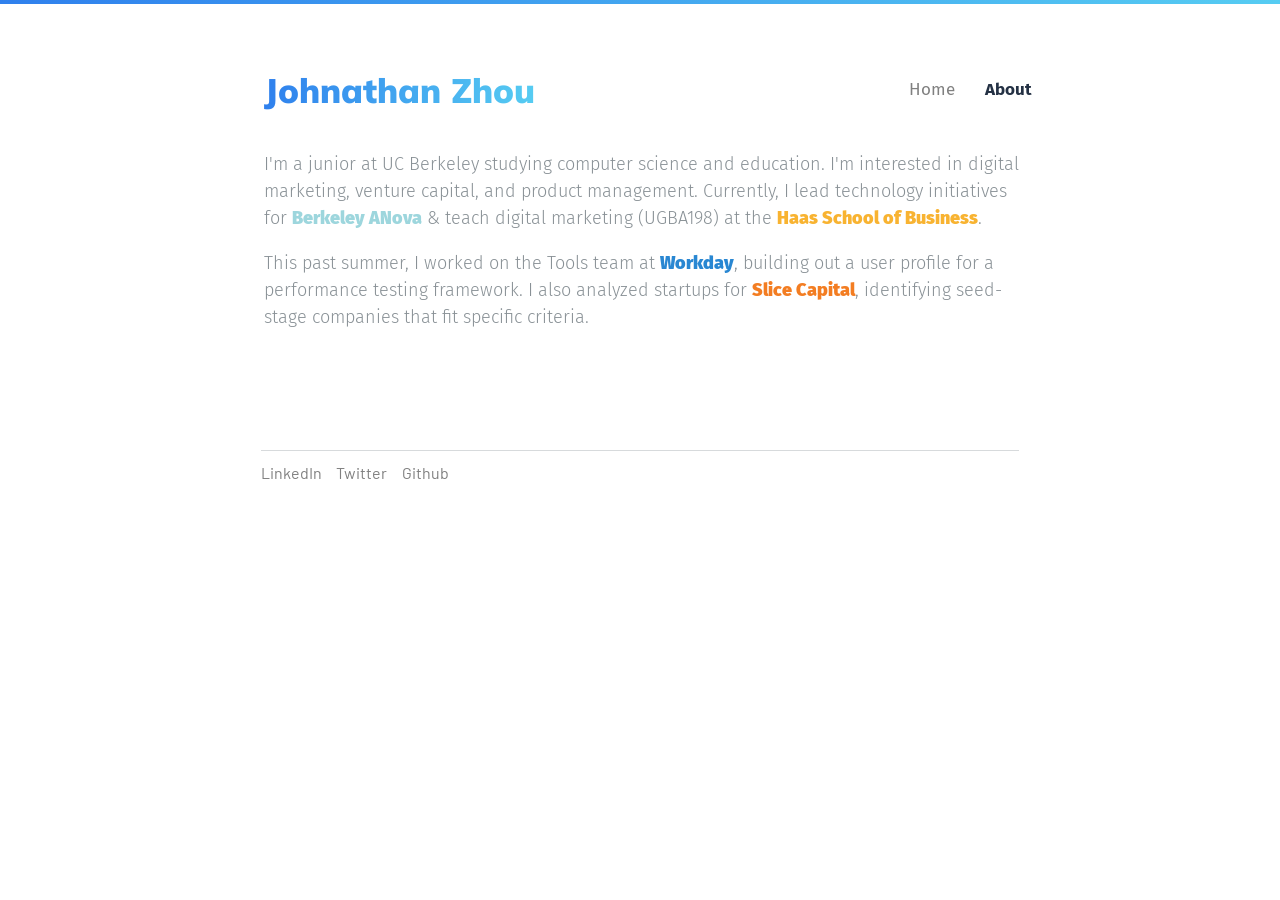
==== about.html @ e97a007f "twitter link changed" ====
<!DOCTYPE html>
<html lang="en">

<!-- Meta -->
<meta http-equiv="Content-Type" content="text/html; charset=UTF-8" />
<!-- For Google Site Verification -->
<meta name="google-site-verification" content="YuTOY7X219K3nDFGQhK0ZhWAs9W1rGL5djqGtCT5RRY" />

<!-- Meta: For LinkedIn -->
<meta property='og:title' content="Johnathan Zhou" />
<meta property='og:image' content="https://ibb.co/ckx13H" />
<meta property='og:description' content="Johnathan Zhou's personal website" />
<meta property='og:url' content="https://johnathanzhou.com" />

<!-- Title -->
<title>About Johnathan Zhou </title>

<link rel="shortcut icon" href="./assets/images/fav.jpg">
<link rel="apple-touch-icon" href="./assets/images/fav.jpg">
<link rel="apple-touch-icon" sizes="76x76" href="./assets/images/fav.jpg">
  <head>
    <link rel="stylesheet"
          href="https://fonts.googleapis.com/css?family=Barlow:400, 900|Roboto+Mono:500, 900|Muli|Fira+Sans:300, 400, 500, 900">
    <style>
    </style>
    <link rel="stylesheet" href="./assets/css/main.css">
  </head>
  <body>
    <div class="gradient"></div>
    <div class="main">
      <div class="section">
        <div class="upperBar">
           <div class="icon">
             <a href="/">Johnathan Zhou</a>
           </div>
           <ul class="upperRight">
             <li>
               <a href="/">
                 Home
                </a>
            </li>
            <li>
              <a class="active" href="about.html">
                About
              </a>
            </li>
           </ul>
        </div>
      <div class="about">
        <p>I'm a junior at UC Berkeley studying computer science and education. I'm interested in digital marketing, venture capital, and product management. 
        Currently, I lead technology initiatives for <a target="_blank" class="link-nova" href="https://berkeleyanova.org">Berkeley ANova</a> & teach digital marketing (UGBA198) at the 
        <a target="_blank" href="https://haas.berkeley.edu/" class="link-yellow">Haas School of Business</a>. </p>
        <p>This past summer, I worked on the Tools team at <a target="_blank" href="https://workday.com" class="link-blue">Workday</a>, building out a user profile for a performance testing framework. 
        I also analyzed startups for <a target="_blank" href="https://slice.capital" class="link-orange">Slice Capital</a>, identifying seed-stage companies 
        that fit specific criteria. </p>
        <p></p>
      </div>
      </div>
    </div>
  </body>
  <footer>
    <div class="footer">
      <ul class="links">
        <li>
          <a target="_blank" href="https://linkedin.com/in/johnathanz">LinkedIn</a>
        </li>
        <li>
          <a target="_blank" href="https://twitter.com/@johnathanzhou">Twitter</a>
        </li>
        <li>
          <a target="_blank" href="https://github.com/johnathanzhou">Github</a>
        </li>
      </ul>
    </div>
  </footer>
</html>
---- assets/css/main.css ----
@keyframes fadein {
  from {
      opacity: 0;
      transform: translateY(20px)
  }
  to {
      opacity: 1;
      transform: translateY(0)
  }
}


.body-after {
  content: '';
  display: block;
  /* height: 10%; Set same as footer's height */
}

footer {
  margin-top: 8%;
  width: 100%;
  height: 5%;
  margin-left: 20%;
  border-top: 1px solid #d7dadc;
  padding-top: 1%;
  width: 60%;
}

.main {
  margin-top: 2%;
  width: 100vw;
  font-family: 'Fira Sans', 'sans-serif';
  display: flex;
  justify-content: center;
}

.gradient {
  margin-top: -14px;
  margin-left: -8px;
  height: 10px;
  width: 100vw;
  background: #56CCF2;  /* fallback for old browsers */
  background: -webkit-linear-gradient(to right, #2F80ED, #56CCF2);  /* Chrome 10-25, Safari 5.1-6 */
  background: linear-gradient(to right, #2F80ED, #56CCF2); /* W3C, IE 10+/ Edge, Firefox 16+, Chrome 26+, Opera 12+, Safari 7+ */
}

.section {
  width: 60%;
  margin-top: 40px;
}

.icon {
  display: inline-block;
  font-size: 35px;
  font-weight: 900;
  font-family: "Muli", "sans-serif";
  background: #56CCF2;  /* fallback for old browsers */
  background: -webkit-linear-gradient(to right, #2F80ED, #56CCF2);  
  /* Chrome 10-25, Safari 5.1-6 */
  background: linear-gradient(to right, #2F80ED, #56CCF2); 
  /* W3C, IE 10+/ Edge, Firefox 16+, Chrome 26+, Opera 12+, Safari 7+ */
  -webkit-background-clip: text;
  -webkit-text-fill-color: transparent;
  position: relative;
  text-decoration: none
}


/* .icon:hover {
  border-bottom: 2px solid #2F80ED;
} */



.upperRight {
  float: right;
  margin-top: 1.3%;
  display: flex;
  list-style-type: none;
  color: grey;
}

.upperRight li {
  margin-left: 30px;
}

.upperRight a {
  color: inherit;
  text-decoration: none;
  font-size: 17px;
  /* font-family: "Fira Sans", "sans-serif";  */
}

.upperRight .active {
  font-weight: bold;
  color: #243144;
}

.upperRight li:hover {
  color: #243144;
  border-bottom: 1px solid #243144;
  font-weight: bold;
}

.about {
  animation: fadein .5s both;
  animation-delay: .2s;
  margin-top: 5%;
  color: #899196;
  font-size: 18px;
  font-weight: 300;
}

.active a{
  font-weight: bold;
  color: #243144;
}

.experience {
  margin-top: 5%;
  font-size: 20px;
  font-family: "Muli", "sans-serif";
  font-weight: 900;
  color: #39464f;
  animation: fadein .5s both;
  animation-delay: .5s;
}

.exp-head {
  margin-top: 15px;
  font-size: 17px;
  font-weight: 900;
  color: #39464f
}

.exp-title {
  font-size: 15px;
  font-weight: 200;
  color: #899196;
}

.row1 {
  margin-top: 5%;
  width: 100%;
  display: flex;
  justify-content: space-between;
  flex-wrap: wrap;
}



a {
  text-decoration: none;
}

.row2 {
  margin-top: 5%;
  width: 100%;
  display: flex;
  justify-content: space-between;
  flex-wrap: wrap;
}


.bigBox {
  flex: 1;
  display: flex;
  justify-content: center;
  min-width: 20rem;
  overflow: auto;
}

.bigBox:hover {
  background-color: #f4f7f9;
}

.innerFrame {
  width: 90%;
  padding: 5% 0 5% 0;
}

.color-container {
  display: flex;
  align-items: center;
  justify-content: center;
  width: 100%;
}

.orange-slice {
  display: flex;
  align-items: center;
  justify-content: center;
  width: 100%;
  overflow: auto;
  background-color: #f37d22
}

.workday {
  background-color: #1a76ba;
}

.haas {
  background-color: #152b49;
}

.anova {
  background-color: #e7f2fc;
}

.vt {
  background-color: white;
}

.me {
  height: 65%;
  margin-bottom: 5%;
}

.projects {
  color: white;
  height: 18%;
  display: flex;
  align-items: center;
  justify-content: center;
  background: #56CCF2;  /* fallback for old browsers */
  background: -webkit-linear-gradient(to right, #2F80ED, #56CCF2);  /* Chrome 10-25, Safari 5.1-6 */
  background: linear-gradient(to right, #2F80ED, #56CCF2); /* W3C, IE 10+/ Edge, Firefox 16+, Chrome 26+, Opera 12+, Safari 7+ */
}

.wday-image {
  height: 70%
}

.slice-image {
  height: 55%;
}

.mediumBox {
  flex: 1;
  display: flex;
  justify-content: center;
  min-width: 16rem;
  overflow: auto;
}

.mediumBox:hover {
  background-color: #f4f7f9
}

.empty {
  border: none;
  flex: 1;
}

.links {
  list-style-type: none;
  margin: 0;
  padding: 0;
  font-family: "Barlow", "sans-serif"
}

.links li {
  display: inline;
  margin-right: 1.5%;
  color: grey;
}

.links li:hover {
  border-bottom: 1px solid grey;
  color: black;
}

.links a {
  color: inherit;
  text-decoration: none;
}

p a {
  text-decoration: none;
  font-weight: bold;
  font-size: inherit;
}

p {
  line-height: 27px;
}



/* .blue:hover {
  border-bottom: 1px solid #1a76ba;
} */


img {
  max-width: 100%;
  max-height: 100%;
}

.image-container {
  height: 24%;
  display: flex;
  align-items: center;
  justify-content: center;
  width: 100%;
}

.small-img-c {
  height: 18%;
  display: flex;
  align-items: center;
  justify-content: center;
  width: 100%;
}

.anova-img-c {
  height: 18%;
  display: flex;
  align-items: center;
  justify-content: center;
  width: 100%;
}

.code-img-c {
  height: 18%;
  display: flex;
  align-items: center;
  justify-content: center;
  width: 100%;
}

.vt-img-c {
  height: 18%;
  display: flex;
  align-items: center;
  justify-content: center;
  width: 100%;
}

.nova {
  height: 70%
}

.vt-image {
  height: 70%;
}

.code {
  height: 120%
}


/* pretty hover link  */
.icon:before {
  background: #56CCF2;  /* fallback for old browsers */
  background: -webkit-linear-gradient(to right, rgb(47, 128, 237, 0.2), rgb(86, 204, 242, 0.2));  /* Chrome 10-25, Safari 5.1-6 */
  background: linear-gradient(to right, rgb(47, 128, 237, 0.2), rgb(86, 204, 242, 0.2)); 
  content: '';
  display: block;
  position: absolute;
  left: 5px;
  bottom: -1px;
  height: 18px;
  width: 0;
  -webkit-transition: width 0s ease, background .4s ease;
  transition: width 0s ease, background .4s ease
}

.icon:after {
  background: #56CCF2;  /* fallback for old browsers */
  background: -webkit-linear-gradient(to right, rgb(47, 128, 237, 0.2), rgb(86, 204, 242, 0.2));  /* Chrome 10-25, Safari 5.1-6 */
  background: linear-gradient(to right, rgb(47, 128, 237, 0.2), rgb(86, 204, 242, 0.2)); 
  content: '';
  display: block;
  position: absolute;
  right: -10px;
  bottom: -1px;
  height: 18px;
  width: 0;
  -webkit-transition: width .4s ease;
  transition: width .4s ease
}

.icon:hover:before {
  width: 100%;
  -webkit-transition: width .4s ease;
  transition: width .4s ease
}

.icon:hover:after {
  background: 0 0;
  width: 100%;
  -webkit-transition: all 0s ease;
  transition: all 0s ease
}

.link-blue {
  color: rgb(41, 135, 210); 
  display: inline-block;
  font-weight: 900;
  position: relative;
  text-decoration: none
}

.link-blue:before {
  background: rgb(41, 135, 210, .2);
  content: '';
  display: block;
  position: absolute;
  left: 5px;
  bottom: 2px;
  height: 12px;
  width: 0;
  -webkit-transition: width 0s ease, background .4s ease;
  transition: width 0s ease, background .4s ease
}

.link-blue:after {
  background: rgb(41, 135, 210, .2);
  content: '';
  display: block;
  position: absolute;
  right: -5px;
  bottom: 2px;
  height: 12px;
  width: 0;
  -webkit-transition: width .4s ease;
  transition: width .4s ease
}

.link-blue:hover:before {
  width: 100%;
  -webkit-transition: width .4s ease;
  transition: width .4s ease
}

.link-blue:hover:after {
  background: 0 0;
  width: 100%;
  -webkit-transition: all 0s ease;
  transition: all 0s ease
}

.link-yellow {
  color: rgb(248, 179, 49);
  display: inline-block;
  font-weight: 900;
  position: relative;
  text-decoration: none
}

.link-yellow:before {
  background: rgb(248, 179, 49, 0.2);
  content: '';
  display: block;
  position: absolute;
  left: 5px;
  bottom: 2px;
  height: 12px;
  width: 0;
  -webkit-transition: width 0s ease, background .4s ease;
  transition: width 0s ease, background .4s ease
}

.link-yellow:after {
  background: rgb(248, 179, 49, 0.2);
  content: '';
  display: block;
  position: absolute;
  right: -5px;
  bottom: 2px;
  height: 12px;
  width: 0;
  -webkit-transition: width .4s ease;
  transition: width .4s ease
}

.link-yellow:hover:before {
  width: 100%;
  -webkit-transition: width .4s ease;
  transition: width .4s ease
}

.link-yellow:hover:after {
  background: 0 0;
  width: 100%;
  -webkit-transition: all 0s ease;
  transition: all 0s ease
}

.link-orange {
  color: rgb(243, 125, 34);
  display: inline-block;
  font-weight: 900;
  position: relative;
  text-decoration: none
}

.link-orange:before {
  background: rgb(243, 125, 34, .2);
  content: '';
  display: block;
  position: absolute;
  left: 5px;
  bottom: 2px;
  height: 12px;
  width: 0;
  -webkit-transition: width 0s ease, background .4s ease;
  transition: width 0s ease, background .4s ease
}

.link-orange:after {
  background: rgb(243, 125, 34, .2);
  content: '';
  display: block;
  position: absolute;
  right: -5px;
  bottom: 2px;
  height: 12px;
  width: 0;
  -webkit-transition: width .4s ease;
  transition: width .4s ease
}

.link-orange:hover:before {
  width: 100%;
  -webkit-transition: width .4s ease;
  transition: width .4s ease
}

.link-orange:hover:after {
  background: 0 0;
  width: 100%;
  -webkit-transition: all 0s ease;
  transition: all 0s ease
}

.link-nova {
  color: rgb(157, 214, 221);
  display: inline-block;
  font-weight: 900;
  position: relative;
  text-decoration: none
}

.link-nova:before {
  background: rgb(157, 214, 221, .2);
  content: '';
  display: block;
  position: absolute;
  left: 5px;
  bottom: 2px;
  height: 12px;
  width: 0;
  -webkit-transition: width 0s ease, background .4s ease;
  transition: width 0s ease, background .4s ease
}

.link-nova:after {
  background: rgb(157, 214, 221, .2);
  content: '';
  display: block;
  position: absolute;
  right: -5px;
  bottom: 2px;
  height: 12px;
  width: 0;
  -webkit-transition: width .4s ease;
  transition: width .4s ease
}

.link-nova:hover:before {
  width: 100%;
  -webkit-transition: width .4s ease;
  transition: width .4s ease
}

.link-nova:hover:after {
  background: 0 0;
  width: 100%;
  -webkit-transition: all 0s ease;
  transition: all 0s ease
}



/* Media queries */
@media (min-width: 800px) {
  .icon {
    font-size: 34px
  }

}

@media (max-width: 800px) {
  .icon {
    font-size: 27px;
  }

  .upperRight li {
    font-size: 0.95rem;
    margin-left: 10px;
  }
}
@media (max-width: 650px) {
  .icon {
    font-size: 25px
  }
  
  .upperRight li a{
    font-size: 0.85rem;
    margin-left: 10px;
  }

  .about p{
    font-size: 14px;
  }

  .section {
    width: 70%
  }

  footer {
    width: 70%;
    margin-left: 15%
  }
  

  
  .small-img-c {
    height: 24%
  }
  
  .anova-img-c {
    height: 24%
  }
  
  .code-img-c {
    height: 24%
  }
  
  .vt-img-c {
    height: 24%
  }

  .projects {
    height: 24%;
  }
}

@media (max-width: 500px) {

  .about {
    font-size: 15px;
  }

  .icon {
    font-size: 22px
  }
  
  .upperRight li a{
    font-size: 0.8rem;
    margin-left: 10px;
  }

  .section {
    width: 95%
  }

  footer {
    width: 90%;
    margin-left: 5%
  }

  .exp-head {
    font-size: 13px;
  }
  
  .exp-title {
    font-size: 13px;
  }

}

@media (max-width: 400px) {

}
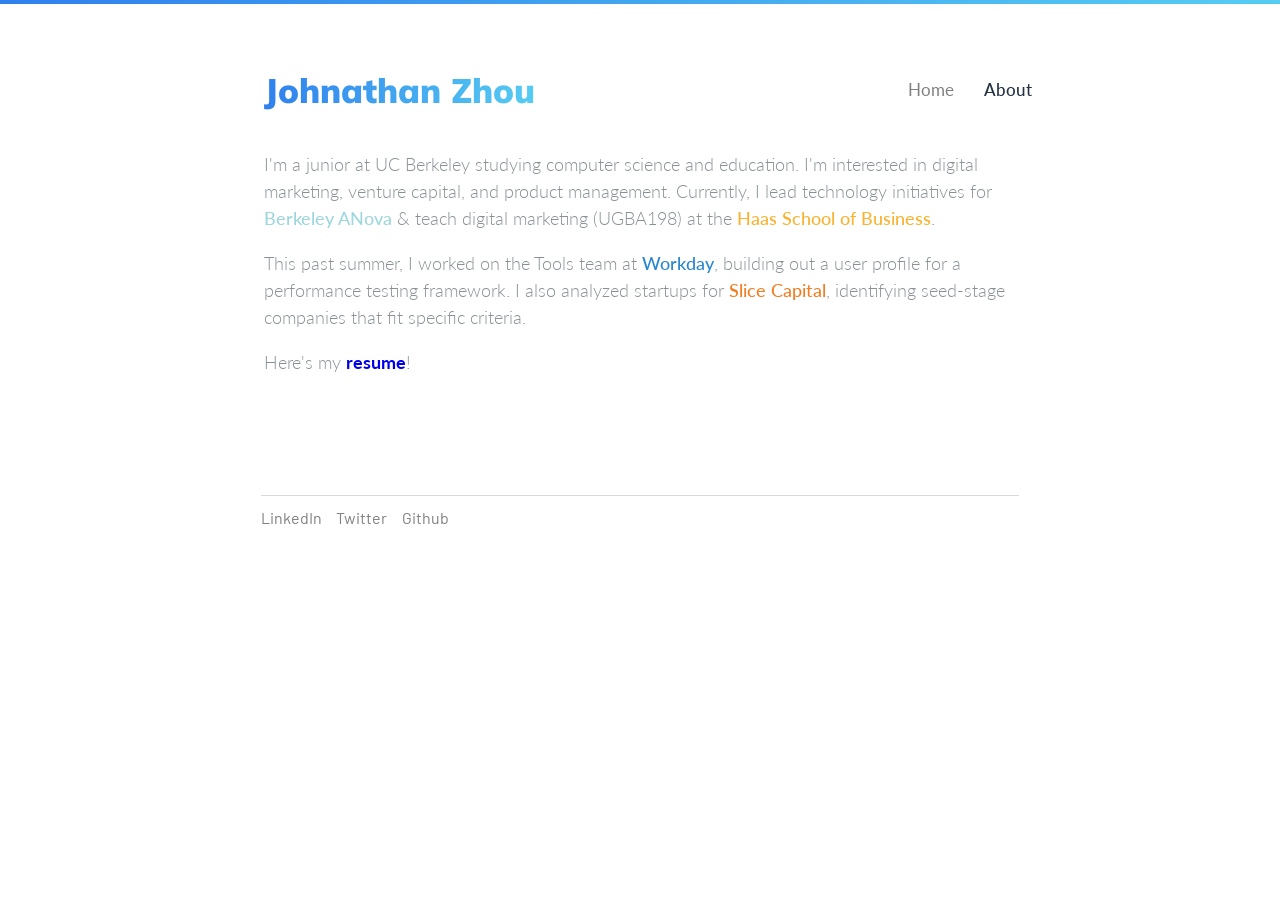
==== commit 5dba2f13: "trying out lato & new link interactions" ====
--- a/about.html
+++ b/about.html
@@ -15,9 +15,9 @@
 <!-- Title -->
 <title>About Johnathan Zhou </title>
 
-<link rel="shortcut icon" href="./assets/images/fav.jpg">
-<link rel="apple-touch-icon" href="./assets/images/fav.jpg">
-<link rel="apple-touch-icon" sizes="76x76" href="./assets/images/fav.jpg">
+<link rel="shortcut icon" href="./fav.jpg">
+<link rel="apple-touch-icon" href="./fav.jpg">
+<link rel="apple-touch-icon" sizes="76x76" href="./fav.jpg">
   <head>
     <link rel="stylesheet"
           href="https://fonts.googleapis.com/css?family=Barlow:400, 900|Roboto+Mono:500, 900|Muli|Fira+Sans:300, 400, 500, 900">
@@ -53,7 +53,7 @@
         <p>This past summer, I worked on the Tools team at <a target="_blank" href="https://workday.com" class="link-blue">Workday</a>, building out a user profile for a performance testing framework. 
         I also analyzed startups for <a target="_blank" href="https://slice.capital" class="link-orange">Slice Capital</a>, identifying seed-stage companies 
         that fit specific criteria. </p>
-        <p></p>
+        <p> Here's my <a target="_blank" class="resume" href="assets/Johnathan_Zhou.pdf">resume</a>!</p>
       </div>
       </div>
     </div>
--- a/assets/css/main.css
+++ b/assets/css/main.css
@@ -1,3 +1,6 @@
+@import url(https://fonts.googleapis.com/css?family=Barlow:400,900|Roboto+Mono:500,900|Muli|Fira+Sans:300,400,500,900|Lato:300,400,500,900);
+
+
 @keyframes fadein {
   from {
       opacity: 0;
@@ -29,7 +32,7 @@
 .main {
   margin-top: 2%;
   width: 100vw;
-  font-family: 'Fira Sans', 'sans-serif';
+  font-family: 'Lato', 'sans-serif';
   display: flex;
   justify-content: center;
 }
@@ -92,14 +95,14 @@
 }
 
 .upperRight .active {
-  font-weight: bold;
+  font-weight: 500;
   color: #243144;
 }
 
 .upperRight li:hover {
   color: #243144;
   border-bottom: 1px solid #243144;
-  font-weight: bold;
+  font-weight: 500;
 }
 
 .about {
@@ -119,8 +122,8 @@
 .experience {
   margin-top: 5%;
   font-size: 20px;
-  font-family: "Muli", "sans-serif";
-  font-weight: 900;
+  font-family: "Lato", "sans-serif";
+  font-weight: 500;
   color: #39464f;
   animation: fadein .5s both;
   animation-delay: .5s;
@@ -129,7 +132,7 @@
 .exp-head {
   margin-top: 15px;
   font-size: 17px;
-  font-weight: 900;
+  font-weight: 500;
   color: #39464f
 }
 
@@ -397,7 +400,7 @@
 .link-blue {
   color: rgb(41, 135, 210); 
   display: inline-block;
-  font-weight: 900;
+  font-weight: 500;
   position: relative;
   text-decoration: none
 }
@@ -444,7 +447,7 @@
 .link-yellow {
   color: rgb(248, 179, 49);
   display: inline-block;
-  font-weight: 900;
+  font-weight: 500;
   position: relative;
   text-decoration: none
 }
@@ -491,7 +494,7 @@
 .link-orange {
   color: rgb(243, 125, 34);
   display: inline-block;
-  font-weight: 900;
+  font-weight: 500;
   position: relative;
   text-decoration: none
 }
@@ -538,7 +541,7 @@
 .link-nova {
   color: rgb(157, 214, 221);
   display: inline-block;
-  font-weight: 900;
+  font-weight: 500;
   position: relative;
   text-decoration: none
 }
@@ -582,7 +585,21 @@
   transition: all 0s ease
 }
 
-
+p .resume:after{
+  content:"";
+  position:absolute;
+  bottom:-2px;
+  left:0%;
+  width: 0;
+  height: 2px;
+  background-color:#368EF5;
+  transform-origin:left;
+  transition:width 0.25s ease;
+}
+
+p .resume:hover::after{
+  width:100%;
+}
 
 /* Media queries */
 @media (min-width: 800px) {
@@ -616,6 +633,12 @@
     font-size: 14px;
   }
 
+  .about p a {
+    text-decoration: none;
+    font-weight: bold;
+    font-size: inherit;
+  }
+
   .section {
     width: 70%
   }
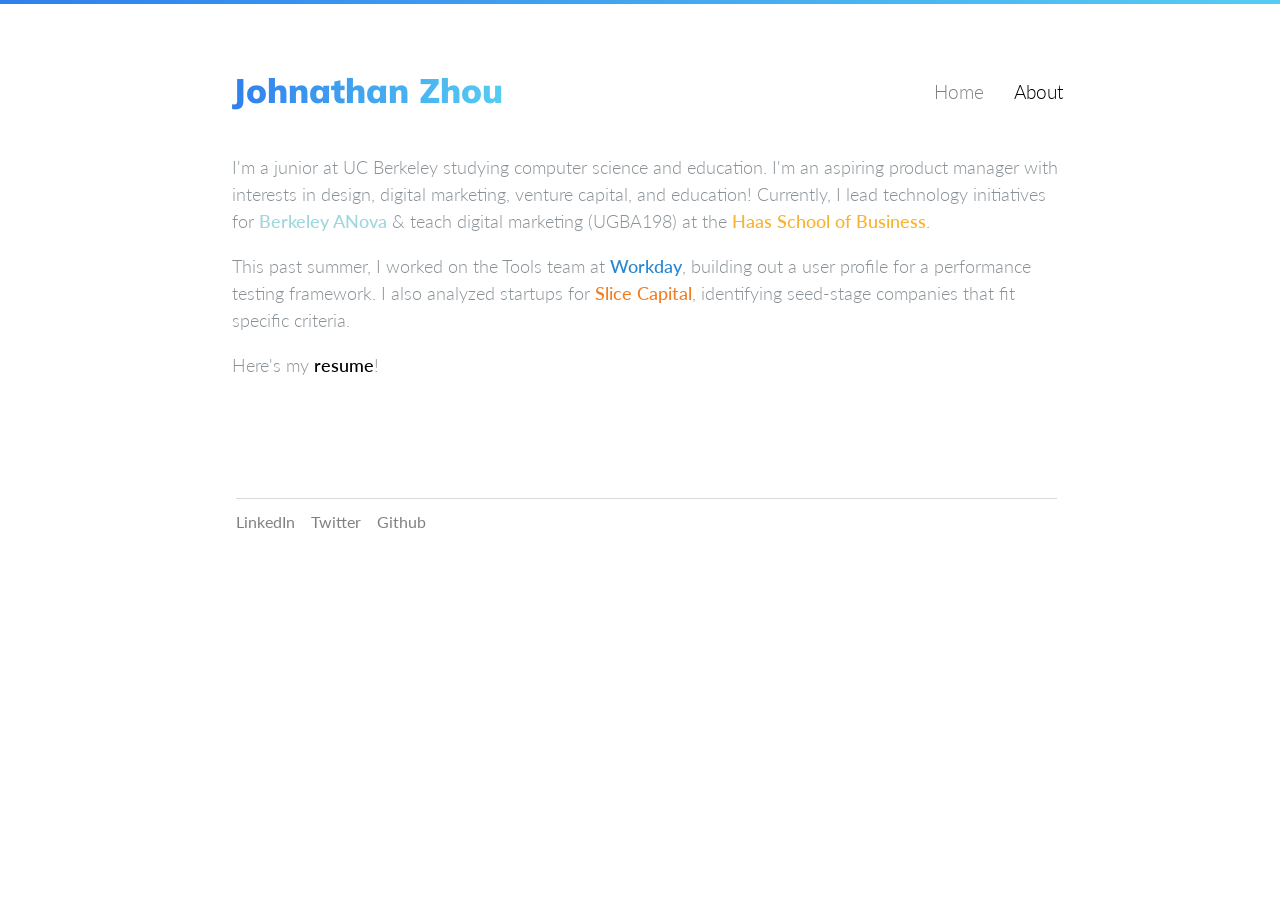
==== commit 501f536d: "shadows to box, easing links" ====
--- a/about.html
+++ b/about.html
@@ -47,7 +47,7 @@
            </ul>
         </div>
       <div class="about">
-        <p>I'm a junior at UC Berkeley studying computer science and education. I'm interested in digital marketing, venture capital, and product management. 
+        <p>I'm a junior at UC Berkeley studying computer science and education. I'm an aspiring product manager with interests in design, digital marketing, venture capital, and education! 
         Currently, I lead technology initiatives for <a target="_blank" class="link-nova" href="https://berkeleyanova.org">Berkeley ANova</a> & teach digital marketing (UGBA198) at the 
         <a target="_blank" href="https://haas.berkeley.edu/" class="link-yellow">Haas School of Business</a>. </p>
         <p>This past summer, I worked on the Tools team at <a target="_blank" href="https://workday.com" class="link-blue">Workday</a>, building out a user profile for a performance testing framework. 
--- a/assets/css/main.css
+++ b/assets/css/main.css
@@ -12,6 +12,9 @@
   }
 }
 
+body {
+  overflow-x:hidden;
+}
 
 .body-after {
   content: '';
@@ -21,12 +24,11 @@
 
 footer {
   margin-top: 8%;
-  width: 100%;
   height: 5%;
-  margin-left: 20%;
+  margin-left: 18%;
   border-top: 1px solid #d7dadc;
   padding-top: 1%;
-  width: 60%;
+  width: 65%;
 }
 
 .main {
@@ -48,7 +50,7 @@
 }
 
 .section {
-  width: 60%;
+  width: 65%;
   margin-top: 40px;
 }
 
@@ -83,26 +85,64 @@
   color: grey;
 }
 
-.upperRight li {
+.upperRight ul {
+  /* position: relative; */
+}
+
+.upperRight li a {
   margin-left: 30px;
+}
+
+.upperRight li a {
+  padding-bottom: 5px;
+  margin-left: 30px;
+  position: relative;
+  font-weight: 300;
 }
 
 .upperRight a {
   color: inherit;
   text-decoration: none;
-  font-size: 17px;
+  font-size: 19px;
+  
   /* font-family: "Fira Sans", "sans-serif";  */
 }
 
+.upperRight li a::after  {
+  background: #56CCF2;  /* fallback for old browsers */
+  background: -webkit-linear-gradient(to right, #2F80ED, #56CCF2);  /* Chrome 10-25, Safari 5.1-6 */
+  background: linear-gradient(to right, #2F80ED, #56CCF2);
+  position: absolute;
+  top: 100%;
+  left: 0;
+  content: '';
+  width: 100%;
+  height: 2px;
+  opacity: 0;
+  transition: opacity 0.2s, transform 0.2s;
+  -moz-transition: opacity 0.2s, -moz-transform 0.2s;
+  -webkit-transition: opacity 0.2s, -webkit-transform 0.2s;
+  transform: translateY(-4px);
+  -moz-transform: translateY(-4px);
+  -webkit-transform: translateY(-4px);
+}
+
+.upperRight li a:hover::after {
+  opacity: 1;
+  transform: translateY(0px);
+  -moz-transform: translateY(0px);
+  -webkit-transform: translateY(0px);
+}
+
 .upperRight .active {
-  font-weight: 500;
+  /* font-weight: 500; */
+  color: black;
+}
+
+.upperRight li a:hover {
   color: #243144;
-}
-
-.upperRight li:hover {
-  color: #243144;
-  border-bottom: 1px solid #243144;
-  font-weight: 500;
+  /* border-bottom: 1px solid #243144; */
+  /* font-weight: 500; */
 }
 
 .about {
@@ -112,6 +152,36 @@
   color: #899196;
   font-size: 18px;
   font-weight: 300;
+  position: relative;
+}
+
+/* .about p a {
+  text-decoration: none;
+} */
+
+.resume {
+  color: black;
+  font-weight: 500;
+}
+
+.resume:after{
+  content:"";
+  position:absolute;
+  bottom:-2px;
+  left:0%;
+  width: 0;
+  height: 2px;
+  background-color:#368EF5;
+  transform-origin:left;
+  transition:width 0.25s ease;
+}
+
+.resume:hover::after{
+  width:100%;
+}
+
+.about a {
+  position: relative;
 }
 
 .active a{
@@ -121,7 +191,7 @@
 
 .experience {
   margin-top: 5%;
-  font-size: 20px;
+  font-size: 22px;
   font-family: "Lato", "sans-serif";
   font-weight: 500;
   color: #39464f;
@@ -143,7 +213,7 @@
 }
 
 .row1 {
-  margin-top: 5%;
+  margin-top: 3%;
   width: 100%;
   display: flex;
   justify-content: space-between;
@@ -166,20 +236,37 @@
 
 
 .bigBox {
+  background-color: white;
+  border-radius: 6px;
+  box-shadow: 0 10px 30px rgba(36,50,66, 0.05);
   flex: 1;
   display: flex;
+
   justify-content: center;
   min-width: 20rem;
   overflow: auto;
+  margin: 20px 20px 0 0;
+  
+  transition:  .15s ease-in-out;
+  -moz-transition:  .15s ease-in-out;
+  -webkit-transition:  .15s ease-in-out;
 }
 
 .bigBox:hover {
-  background-color: #f4f7f9;
+  transition:  .2s ease-in-out;
+  -moz-transition:  .2s ease-in-out;
+  -webkit-transition:  .2s ease-in-out;
+  transform: translateY(-3px);
+  box-shadow: 0 20px 30px rgba(36,50,66,0.15)
+}
+
+.bigBox:hover .exp-head{
+  color: #56CCF2;
 }
 
 .innerFrame {
   width: 90%;
-  padding: 5% 0 5% 0;
+  padding: 8% 0 5% 0;
 }
 
 .color-container {
@@ -239,15 +326,30 @@
 }
 
 .mediumBox {
+  background-color: white;
+  border-radius: 6px;
+  box-shadow: 0 10px 30px rgba(36,50,66, 0.05);
   flex: 1;
   display: flex;
   justify-content: center;
-  min-width: 16rem;
+  min-width: 15rem;
+  margin: 20px 2% 0 0;
   overflow: auto;
+  transition:  .15s ease-in-out;
+  -moz-transition:  .15s ease-in-out;
+  -webkit-transition:  .15s ease-in-out;
 }
 
 .mediumBox:hover {
-  background-color: #f4f7f9
+  transition:  .2s ease-in-out;
+  -moz-transition:  .2s ease-in-out;
+  -webkit-transition:  .2s ease-in-out;
+  transform: translateY(-3px);
+  box-shadow: 0 20px 30px rgba(36,50,66,0.15);
+}
+
+.mediumBox:hover .exp-head{
+  color: #56CCF2;
 }
 
 .empty {
@@ -259,7 +361,7 @@
   list-style-type: none;
   margin: 0;
   padding: 0;
-  font-family: "Barlow", "sans-serif"
+  font-family: "Lato", "sans-serif"
 }
 
 .links li {
@@ -269,8 +371,30 @@
 }
 
 .links li:hover {
-  border-bottom: 1px solid grey;
+  /* border-bottom: 1px solid grey; */
   color: black;
+}
+
+.links li a {
+  position: relative;
+}
+
+.links li a:after{
+  content:"";
+  position:absolute;
+  bottom:-2px;
+  left:0%;
+  width: 0;
+  height: 2px;
+  background: #56CCF2;  /* fallback for old browsers */
+  background: -webkit-linear-gradient(to right, #2F80ED, #56CCF2);  /* Chrome 10-25, Safari 5.1-6 */
+  background: linear-gradient(to right, #2F80ED, #56CCF2);
+  transform-origin:left;
+  transition:width 0.25s ease;
+}
+
+.links li a:hover::after{
+  width:100%;
 }
 
 .links a {
@@ -585,21 +709,8 @@
   transition: all 0s ease
 }
 
-p .resume:after{
-  content:"";
-  position:absolute;
-  bottom:-2px;
-  left:0%;
-  width: 0;
-  height: 2px;
-  background-color:#368EF5;
-  transform-origin:left;
-  transition:width 0.25s ease;
-}
-
-p .resume:hover::after{
-  width:100%;
-}
+
+
 
 /* Media queries */
 @media (min-width: 800px) {
@@ -647,6 +758,10 @@
     width: 70%;
     margin-left: 15%
   }
+
+  .empty {
+    display: none;
+  }
   
 
   
@@ -703,6 +818,9 @@
     font-size: 13px;
   }
 
+  .empty {
+    display: none;
+  }
 }
 
 @media (max-width: 400px) {
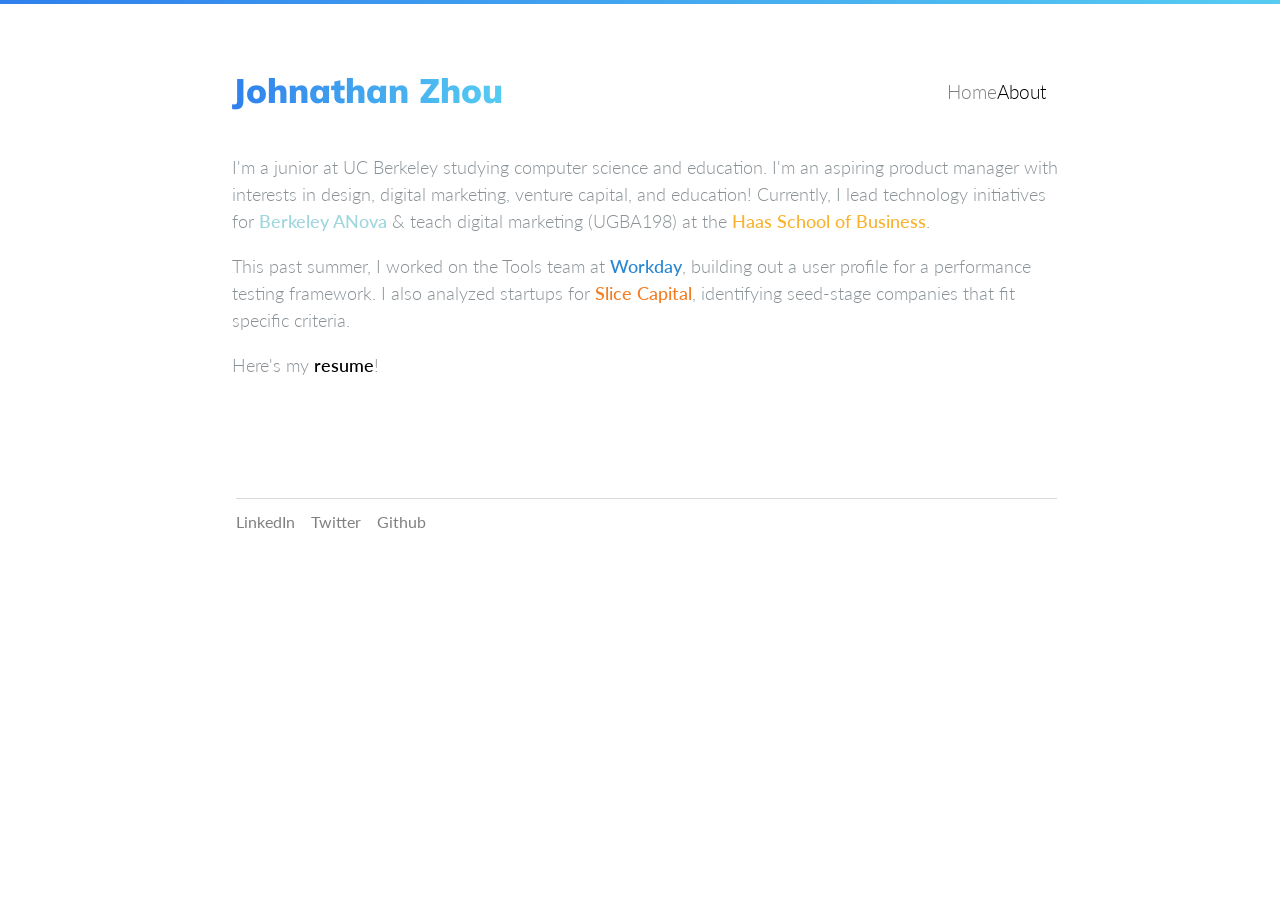
==== commit 7bd153c8: "fixed upperRight mobile view" ====
--- a/about.html
+++ b/about.html
@@ -19,11 +19,19 @@
 <link rel="apple-touch-icon" href="./fav.jpg">
 <link rel="apple-touch-icon" sizes="76x76" href="./fav.jpg">
   <head>
-    <link rel="stylesheet"
-          href="https://fonts.googleapis.com/css?family=Barlow:400, 900|Roboto+Mono:500, 900|Muli|Fira+Sans:300, 400, 500, 900">
-    <style>
-    </style>
+    <link rel="stylesheet" href="https://fonts.googleapis.com/css?family=Barlow:400, 900|Roboto+Mono:500, 900|Muli|Fira+Sans:300, 400, 500, 900">
     <link rel="stylesheet" href="./assets/css/main.css">
+      <!-- Hotjar Tracking Code for johnathanzhou.com -->
+      <script>
+        (function(h,o,t,j,a,r){
+            h.hj=h.hj||function(){(h.hj.q=h.hj.q||[]).push(arguments)};
+            h._hjSettings={hjid:1049264,hjsv:6};
+            a=o.getElementsByTagName('head')[0];
+            r=o.createElement('script');r.async=1;
+            r.src=t+h._hjSettings.hjid+j+h._hjSettings.hjsv;
+            a.appendChild(r);
+        })(window,document,'https://static.hotjar.com/c/hotjar-','.js?sv=');
+      </script>
   </head>
   <body>
     <div class="gradient"></div>
--- a/assets/css/main.css
+++ b/assets/css/main.css
@@ -83,19 +83,16 @@
   display: flex;
   list-style-type: none;
   color: grey;
-}
-
-.upperRight ul {
-  /* position: relative; */
-}
-
-.upperRight li a {
-  margin-left: 30px;
+  margin-right: 2%;
+}
+
+#home{
+  margin-right: 30px;
 }
 
 .upperRight li a {
   padding-bottom: 5px;
-  margin-left: 30px;
+  /* margin-right: 30px; */
   position: relative;
   font-weight: 300;
 }
@@ -104,8 +101,6 @@
   color: inherit;
   text-decoration: none;
   font-size: 19px;
-  
-  /* font-family: "Fira Sans", "sans-serif";  */
 }
 
 .upperRight li a::after  {
@@ -732,12 +727,20 @@
 }
 @media (max-width: 650px) {
   .icon {
-    font-size: 25px
+    font-size: 27px
   }
   
   .upperRight li a{
     font-size: 0.85rem;
-    margin-left: 10px;
+    
+  }
+
+  #home {
+    margin-right: 10px;
+  }
+
+  .links li a {
+    font-size: 0.85rem;
   }
 
   .about p{
@@ -793,21 +796,28 @@
   }
 
   .icon {
-    font-size: 22px
+    font-size: 24px
+  }
+  
+  .upperRight {
+    margin-right: 6%;
   }
   
   .upperRight li a{
     font-size: 0.8rem;
-    margin-left: 10px;
+  }
+
+  #home {
+    margin-right: 10px;
   }
 
   .section {
-    width: 95%
+    width: 85%;
   }
 
   footer {
-    width: 90%;
-    margin-left: 5%
+    width: 85%;
+    margin-left: 7.5%
   }
 
   .exp-head {
@@ -821,6 +831,10 @@
   .empty {
     display: none;
   }
+
+  .links li a {
+    font-size: 0.8rem;
+  }
 }
 
 @media (max-width: 400px) {
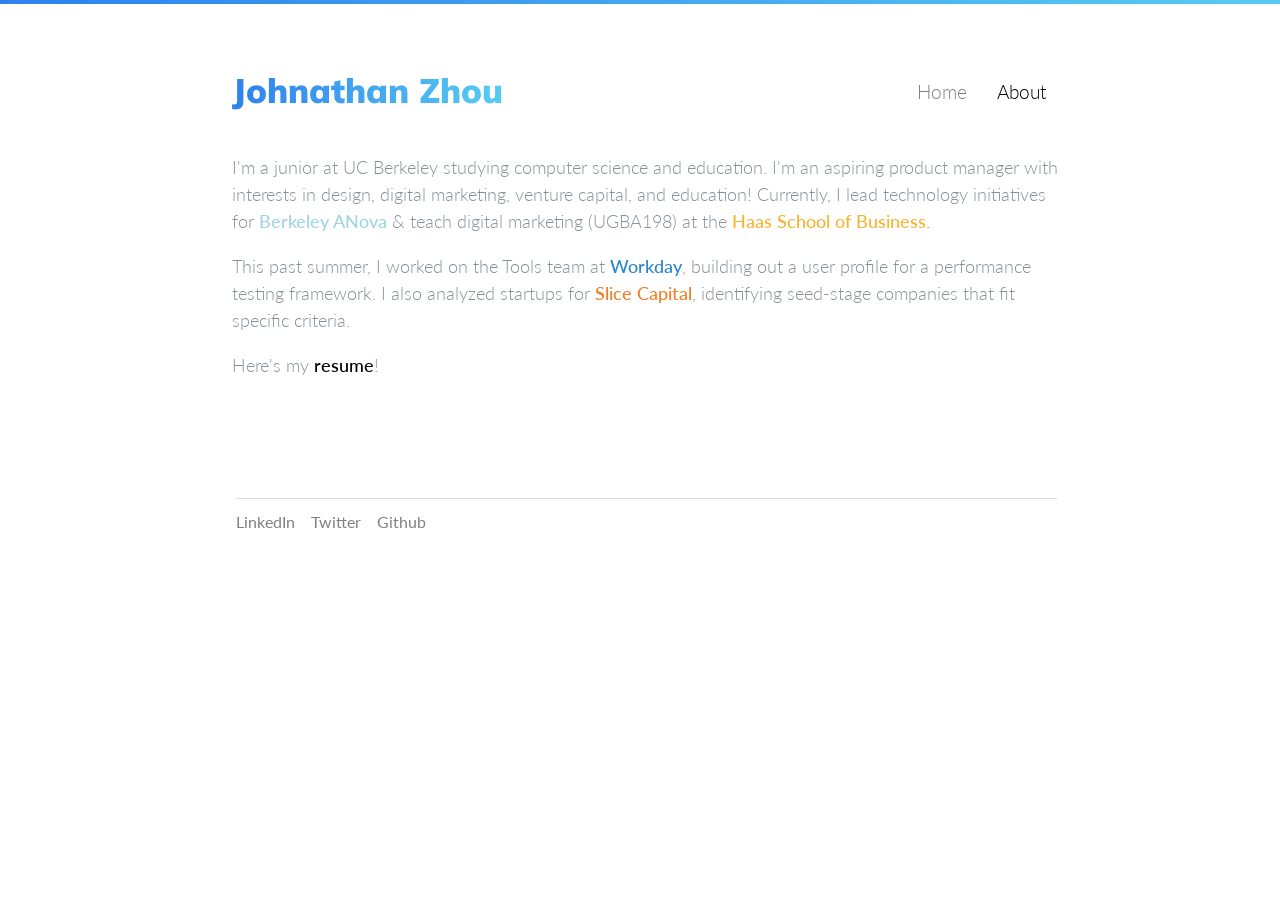
==== commit 2bbf0afe: "home added'" ====
--- a/about.html
+++ b/about.html
@@ -19,7 +19,6 @@
 <link rel="apple-touch-icon" href="./fav.jpg">
 <link rel="apple-touch-icon" sizes="76x76" href="./fav.jpg">
   <head>
-    <link rel="stylesheet" href="https://fonts.googleapis.com/css?family=Barlow:400, 900|Roboto+Mono:500, 900|Muli|Fira+Sans:300, 400, 500, 900">
     <link rel="stylesheet" href="./assets/css/main.css">
       <!-- Hotjar Tracking Code for johnathanzhou.com -->
       <script>
@@ -43,7 +42,7 @@
            </div>
            <ul class="upperRight">
              <li>
-               <a href="/">
+               <a id="home" href="/">
                  Home
                 </a>
             </li>
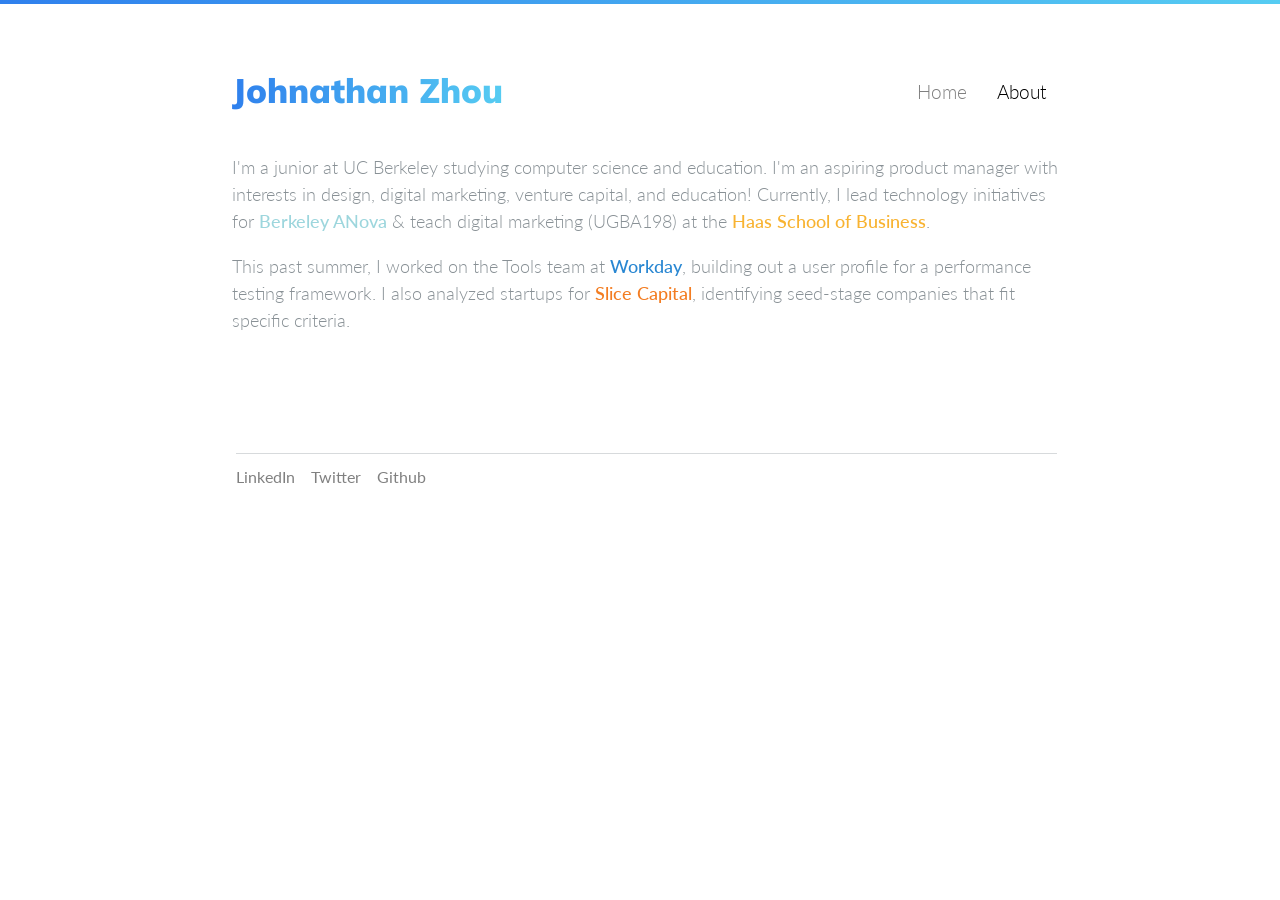
==== commit cef0c1fa: "quick changes" ====
--- a/about.html
+++ b/about.html
@@ -60,7 +60,7 @@
         <p>This past summer, I worked on the Tools team at <a target="_blank" href="https://workday.com" class="link-blue">Workday</a>, building out a user profile for a performance testing framework. 
         I also analyzed startups for <a target="_blank" href="https://slice.capital" class="link-orange">Slice Capital</a>, identifying seed-stage companies 
         that fit specific criteria. </p>
-        <p> Here's my <a target="_blank" class="resume" href="assets/Johnathan_Zhou.pdf">resume</a>!</p>
+        <!-- <p> Here's my <a target="_blank" class="resume" href="assets/Johnathan_Zhou.pdf">resume</a>!</p> -->
       </div>
       </div>
     </div>
--- a/assets/css/main.css
+++ b/assets/css/main.css
@@ -1,4 +1,4 @@
-@import url(https://fonts.googleapis.com/css?family=Barlow:400,900|Roboto+Mono:500,900|Muli|Fira+Sans:300,400,500,900|Lato:300,400,500,900);
+@import url(https://fonts.googleapis.com/css?family=Muli|Lato:300,400,500,900);
 
 
 @keyframes fadein {
@@ -70,13 +70,6 @@
   text-decoration: none
 }
 
-
-/* .icon:hover {
-  border-bottom: 2px solid #2F80ED;
-} */
-
-
-
 .upperRight {
   float: right;
   margin-top: 1.3%;
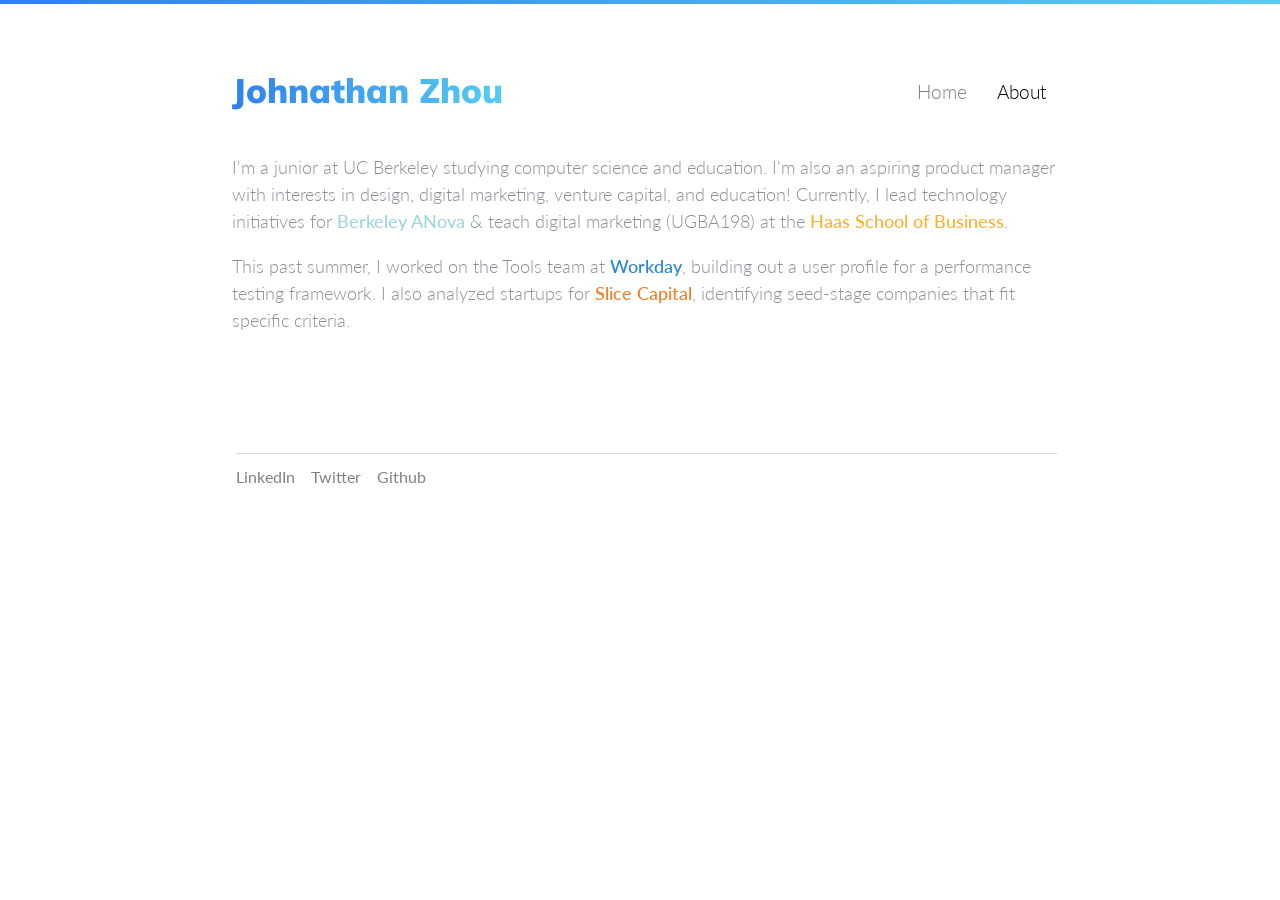
==== commit 6ff97b6c: "about update" ====
--- a/about.html
+++ b/about.html
@@ -54,7 +54,7 @@
            </ul>
         </div>
       <div class="about">
-        <p>I'm a junior at UC Berkeley studying computer science and education. I'm an aspiring product manager with interests in design, digital marketing, venture capital, and education! 
+        <p>I'm a junior at UC Berkeley studying computer science and education. I'm also an aspiring product manager with interests in design, digital marketing, venture capital, and education! 
         Currently, I lead technology initiatives for <a target="_blank" class="link-nova" href="https://berkeleyanova.org">Berkeley ANova</a> & teach digital marketing (UGBA198) at the 
         <a target="_blank" href="https://haas.berkeley.edu/" class="link-yellow">Haas School of Business</a>. </p>
         <p>This past summer, I worked on the Tools team at <a target="_blank" href="https://workday.com" class="link-blue">Workday</a>, building out a user profile for a performance testing framework. 
